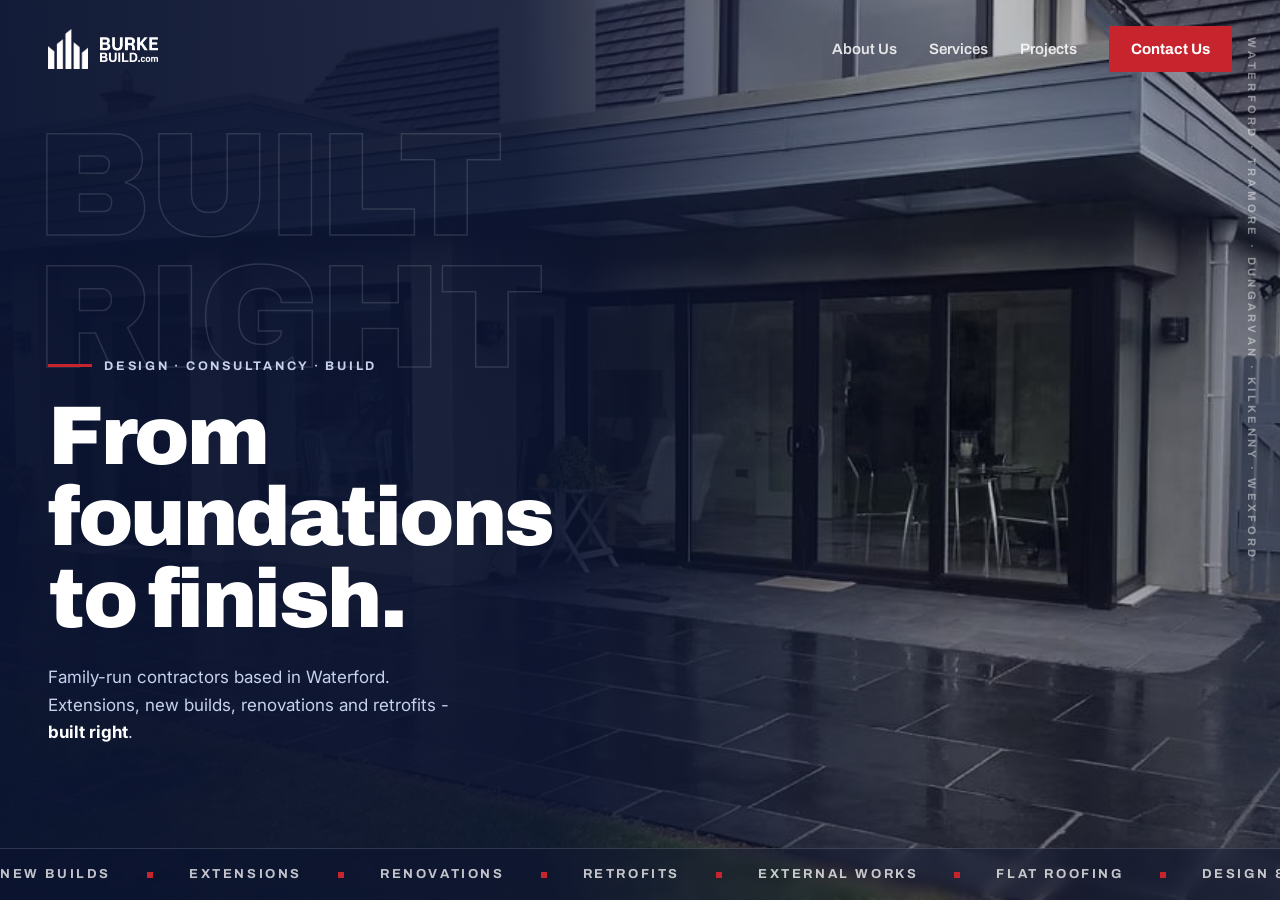
==== site/index.html @ 57879cf4 "Nav: About Us first, then Services and Projects Reorders and renames across the desktop nav and mobi" ====
<!DOCTYPE html>
<html lang="en-IE">
<head>
  <meta charset="UTF-8">
  <meta name="viewport" content="width=device-width, initial-scale=1.0">
  <title>BurkeBuild - Design · Consultancy · Build | Building Contractors, Waterford</title>
  <meta name="description" content="BurkeBuild is a family-run building contractor in Waterford serving the South-East - new builds, extensions, renovations, retrofits, external works and flat roofing.">
  <link rel="canonical" href="https://www.burkebuild.com/">
  <meta name="theme-color" content="#0E1A42">
  <link rel="icon" type="image/png" href="assets/favicon-64.png">
  <link rel="apple-touch-icon" href="assets/apple-touch-icon.png">
  <meta property="og:type" content="website">
  <meta property="og:site_name" content="BurkeBuild">
  <meta property="og:title" content="BurkeBuild - Design · Consultancy · Build">
  <meta property="og:description" content="Family-run building contractors in Waterford serving the South-East. New builds, extensions, renovations, retrofits, external works and flat roofing.">
  <meta property="og:url" content="https://www.burkebuild.com/">
  <meta property="og:image" content="https://www.burkebuild.com/assets/og-image.jpg">
  <script type="application/ld+json">
  {
    "@context": "https://schema.org",
    "@type": "GeneralContractor",
    "name": "BurkeBuild",
    "url": "https://www.burkebuild.com/",
    "email": "info@burkebuild.com",
    "telephone": "+353868436710",
    "slogan": "Design · Consultancy · Build",
    "areaServed": ["Waterford", "Tramore", "Dungarvan", "Kilkenny", "Wexford", "Clonmel", "South-East Ireland"],
    "address": { "@type": "PostalAddress", "addressLocality": "Waterford", "addressCountry": "IE" }
  }
  </script>
  <link rel="preconnect" href="https://fonts.googleapis.com">
  <link rel="preconnect" href="https://fonts.gstatic.com" crossorigin>
  <link href="https://fonts.googleapis.com/css2?family=Archivo:wght@500;600;700;800;900&family=Archivo+Expanded:wght@700;800;900&family=Inter:wght@400;500;600;700&display=swap" rel="stylesheet">
  <link rel="stylesheet" href="css/styles.css">
</head>
<body class="home">
  <a class="skip-link" href="#main">Skip to main content</a>
  <main id="main">

  <!-- ============ HERO (the whole page) ============ -->
  <section class="hero">
    <img class="hero__media hero__slide is-active" src="assets/extension-patio.jpg" alt="Contemporary flat-roof rear extension with full-width glazing" width="1600" height="900" fetchpriority="high">
    <img class="hero__media hero__slide" data-src="assets/render-extension.jpg" alt="" width="1600" height="900">
    <img class="hero__media hero__slide" data-src="assets/garden-steps.jpg" alt="" width="1600" height="900">
    <img class="hero__media hero__slide" data-src="assets/brick-extension.jpg" alt="" width="1600" height="900">
    <span class="hero__scrim"></span>
    <header class="nav">
      <a href="/" class="nav__brand" aria-label="BurkeBuild - home">
        <img class="nav__mark" src="assets/mark.png" alt="" width="400" height="380">
        <img class="nav__word" src="assets/wordmark.png" alt="BurkeBuild" width="460" height="205">
      </a>
      <nav class="nav__links">
        <a href="/about">About Us</a>
        <a href="/services">Services</a>
        <a href="/projects">Projects</a>
        <a href="/contact" class="btn-red btn-red--nav" data-magnetic data-shimmer data-strength="0.22">Contact Us</a>
      </nav>
      <button class="nav__burger" aria-label="Open menu"><span></span><span></span><span></span></button>
      <div class="mobile-menu" hidden>
        <a href="/about">About Us</a>
        <a href="/services">Services</a>
        <a href="/projects">Projects</a>
        <a href="/contact" class="btn-red btn-red--flat">Contact Us</a>
      </div>
    </header>
    <div class="hero__ghost" aria-hidden="true">BUILT<br>RIGHT</div>
    <div class="hero__content">
      <p class="hero__eyebrow">Design · Consultancy · Build</p>
      <h1 class="hero__title">From<br>foundations<br>to finish.</h1>
      <p class="hero__sub">Family-run contractors based in Waterford. Extensions, new builds, renovations and retrofits - <strong>built right</strong>.</p>
    </div>
    <div class="hero__rail" aria-hidden="true">Waterford · Tramore · Dungarvan · Kilkenny · Wexford</div>
    <div class="ticker">
      <div class="ticker__track">
        <span>New Builds</span><i></i><span>Extensions</span><i></i><span>Renovations</span><i></i><span>Retrofits</span><i></i><span>External Works</span><i></i><span>Flat Roofing</span><i></i><span>Design &amp; Consultancy</span><i></i>
        <span>New Builds</span><i></i><span>Extensions</span><i></i><span>Renovations</span><i></i><span>Retrofits</span><i></i><span>External Works</span><i></i><span>Flat Roofing</span><i></i><span>Design &amp; Consultancy</span><i></i>
      </div>
    </div>
  </section>

  </main>

  <script src="js/main.js"></script>
</body>
</html>
---- site/css/styles.css ----
/* ==========================================================================
   BurkeBuild - styles (v2 redesign)
   Navy + white with crimson accents. Tactile interaction system lives in js/main.js.
   ========================================================================== */

:root {
  --navy-950: #0A1330;
  --navy-900: #0E1A42;
  --navy-850: #132152;
  --navy-800: #14225A;
  --navy-100: #DCE3F5;
  --navy-50:  #F2F5FC;
  --red-600:  #C8242E;
  --red-500:  #E8404B;
  --red-700:  #A81C25;
  --ink:      #10182E;
  --muted:    #4E5A78;
  --line:     #D9E0EF;
  --line-dark: rgba(255,255,255,0.12);
  --text-dim: #C7D1EC;
  --font-display: "Archivo", "Segoe UI", sans-serif;
  --font-display-x: "Archivo Expanded", "Archivo", sans-serif;
  --font-body: "Inter", "Segoe UI", sans-serif;
  color-scheme: light;
}

*, *::before, *::after { box-sizing: border-box; margin: 0; padding: 0; }
html { scroll-behavior: smooth; }
body {
  font-family: var(--font-body);
  color: var(--ink);
  background: #fff;
  line-height: 1.6;
  -webkit-font-smoothing: antialiased;
}
img { display: block; max-width: 100%; }
a { color: inherit; text-decoration: none; }
button { font: inherit; cursor: pointer; background: none; border: none; color: inherit; }
ul, ol { list-style: none; }
[hidden] { display: none !important; }
::selection { background: #1B2B66; color: #fff; }
:focus-visible { outline: 3px solid var(--red-600); outline-offset: 2px; }
summary::-webkit-details-marker { display: none; }

.container { max-width: 1180px; margin-inline: auto; padding-inline: 24px; }

.skip-link { position: absolute; left: -9999px; top: 0; z-index: 200; background: var(--red-600); color: #fff; padding: 10px 18px; font-weight: 600; }
.skip-link:focus { left: 0; }

/* ---------- keyframes ---------- */
@keyframes kenburns { from { transform: scale(1.02); } to { transform: scale(1.14); } }
@keyframes marquee { to { transform: translateX(-50%); } }
@keyframes fadeup { from { opacity: 0; transform: translateY(26px); } to { opacity: 1; transform: translateY(0); } }
@keyframes lineg { from { width: 0; } to { width: 44px; } }

/* ---------- type helpers ---------- */
.kicker {
  display: inline-flex; align-items: center; gap: 10px;
  font-family: var(--font-display); font-size: 13px; font-weight: 700;
  letter-spacing: 0.14em; text-transform: uppercase; color: var(--red-600); margin-bottom: 14px;
}
.kicker::before { content: ""; width: 26px; height: 3px; background: var(--red-600); }
h2.sec-title { font-family: var(--font-display); font-weight: 800; font-size: clamp(32px, 4.2vw, 50px); line-height: 1.03; letter-spacing: -0.02em; color: var(--navy-900); }
h2.sec-title .thin { font-weight: 600; color: var(--muted); }
.on-dark h2.sec-title { color: #fff; }

/* ---------- buttons ---------- */
.btn-red {
  display: inline-flex; align-items: center; justify-content: center;
  background: var(--red-600); color: #fff;
  font-family: var(--font-display); font-weight: 700; font-size: 17px;
  padding: 16px 32px; border: none; cursor: pointer;
  box-shadow: 8px 8px 0 rgba(10, 19, 48, 0.5);
}
.btn-red--flat { box-shadow: none; }
.btn-red--sm { font-size: 15px; padding: 15px 26px; white-space: nowrap; }
.btn-red--nav { font-size: 15px; padding: 11px 22px; box-shadow: none; }
.ul-link { font-family: var(--font-display); font-weight: 600; font-size: 15.5px; border-bottom: 2px solid rgba(255,255,255,0.4); padding-bottom: 2px; color: #fff; transition: border-color .2s ease, color .2s ease; }
.ul-link:hover { border-color: var(--red-600); }
.ul-link--dim { color: var(--text-dim); border-color: rgba(199,209,236,0.35); }
.ul-link--dim:hover { color: #fff; }

/* ---------- nav ---------- */
.nav { position: relative; z-index: 3; display: flex; align-items: center; justify-content: space-between; padding: 26px 48px; }
.nav__brand { display: flex; align-items: center; gap: 12px; }
.nav__brand img { filter: brightness(0) invert(1); }
.nav__mark { height: 40px; width: auto; }
.nav__word { height: 26px; width: auto; }
.nav__links { display: flex; align-items: center; gap: 32px; font-family: var(--font-display); font-weight: 600; font-size: 15px; }
.nav__links > a:not(.btn-red) { color: rgba(255,255,255,0.85); transition: color .15s ease; }
.nav__links > a:not(.btn-red):hover { color: #fff; }
.nav__burger { display: none; flex-direction: column; gap: 5px; padding: 8px; }
.nav__burger span { width: 26px; height: 3px; background: #fff; transition: 0.2s; }
.mobile-menu { position: absolute; left: 0; right: 0; top: 100%; z-index: 50; display: flex; flex-direction: column; gap: 4px; padding: 12px 24px 24px; background: var(--navy-950); border-top: 1px solid var(--line-dark); }
.mobile-menu a:not(.btn-red) { font-family: var(--font-display); font-weight: 600; font-size: 18px; padding: 12px 0; border-bottom: 1px solid var(--line-dark); color: #fff; }
.mobile-menu .btn-red { margin-top: 16px; }

/* ---------- hero ---------- */
.hero { position: relative; height: 100svh; min-height: 600px; max-height: 920px; color: #fff; overflow: hidden; background: var(--navy-950); }
.hero__media { position: absolute; inset: 0; width: 100%; height: 100%; object-fit: cover; animation: kenburns 20s ease-out both; transform-origin: 70% 45%; }
.hero__scrim { position: absolute; inset: 0; background: linear-gradient(88deg, rgba(10,19,48,0.97) 0%, rgba(10,19,48,0.9) 42%, rgba(10,19,48,0.25) 75%, rgba(10,19,48,0.45) 100%); }
.hero__ghost {
  position: absolute; left: 36px; top: 120px; z-index: 1;
  font-family: var(--font-display-x); font-weight: 900; font-size: 11.5vw; line-height: 0.9; letter-spacing: -0.02em;
  color: transparent; -webkit-text-stroke: 1.5px rgba(255,255,255,0.13); pointer-events: none; user-select: none;
}
.hero__content { position: absolute; left: 48px; bottom: 120px; z-index: 2; max-width: 600px; animation: fadeup .8s .2s both; }
.hero__eyebrow { display: flex; align-items: center; gap: 12px; margin-bottom: 20px; font-family: var(--font-display); font-weight: 700; font-size: 12.5px; letter-spacing: 0.22em; text-transform: uppercase; color: var(--text-dim); }
.hero__eyebrow::before { content: ""; display: block; width: 44px; height: 3px; background: var(--red-600); animation: lineg .9s .5s both; }
.hero__title { font-family: var(--font-display); font-weight: 900; font-size: clamp(52px, 6.5vw, 86px); line-height: 0.98; letter-spacing: -0.03em; margin: 0 0 24px; }
.hero__sub { font-size: 17px; line-height: 1.6; color: var(--text-dim); max-width: 420px; margin: 0 0 34px; }
.hero__sub strong { color: #fff; }
.hero__rail {
  position: absolute; right: 20px; top: 37px; z-index: 2;
  writing-mode: vertical-rl;
  font-family: var(--font-display); font-weight: 700; font-size: 11px; letter-spacing: 0.3em; text-transform: uppercase;
  color: rgba(255,255,255,0.45); white-space: nowrap;
}

/* ---------- ticker ---------- */
.ticker { position: absolute; left: 0; right: 0; bottom: 0; z-index: 3; border-top: 1px solid rgba(255,255,255,0.14); overflow: hidden; padding: 15px 0; background: rgba(10,19,48,0.4); backdrop-filter: blur(6px); }
.ticker__track { display: flex; gap: 36px; width: max-content; animation: marquee 30s linear infinite; font-family: var(--font-display); font-weight: 700; font-size: 13px; letter-spacing: 0.2em; text-transform: uppercase; color: rgba(255,255,255,0.75); align-items: center; }
.ticker__track i { width: 6px; height: 6px; background: var(--red-600); flex: none; }

/* ---------- sections ---------- */
.section { padding: 110px 0; scroll-margin-top: 24px; }
.section--navy { background: var(--navy-900); color: #fff; }

/* ---------- tactile cards + drag tracks ---------- */
.trackwrap { overflow: hidden; padding: 16px 0; }
.dragtrack { display: flex; width: max-content; cursor: grab; touch-action: pan-y; user-select: none; will-change: transform; }
.grid-cards { display: grid; grid-template-columns: repeat(3, 1fr); gap: 24px; }
.grid-cards--4 { grid-template-columns: repeat(4, 1fr); }
.grid-cards .tcard { width: auto; margin-right: 0; }
.grid-cards--4 .tcard { padding: 32px 28px; }
@media (max-width: 1199px) {
  .grid-cards, .grid-cards--4 { grid-template-columns: repeat(2, 1fr); }
}
.tcard {
  position: relative; overflow: hidden; width: 400px; flex: none; margin-right: 24px;
  padding: 38px 34px 36px; will-change: transform;
  transition: border-color .35s ease, background .35s ease;
}
.tcard--light { background: #fff; border: 1.5px solid var(--line); }
.tcard--dark { background: var(--navy-850); border: 1.5px solid var(--line-dark); }
.tcard > * { position: relative; }
.tglow { position: absolute; inset: 0; pointer-events: none; opacity: 0; transition: opacity .4s ease; }
.tcard h3 { font-family: var(--font-display); font-weight: 800; font-size: 24px; letter-spacing: -0.01em; margin: 0 0 10px; }
.tcard--light h3 { font-weight: 700; font-size: 21px; color: var(--navy-900); }
.tcard p { font-size: 15.5px; line-height: 1.6; margin: 0; }
.tcard--light p { color: var(--muted); }
.tcard--dark p { color: var(--text-dim); }
.tcard h3 { display: flex; align-items: flex-start; gap: 12px; }
.tcard h3::before {
  content: ""; flex: none; width: 22px; height: 3px;
  background: var(--red-600); margin-top: 0.5em;
}
.tcard--light h3 { font-size: 18px; }
.tcard--dark h3 { font-size: 21px; }
.tglow { display: none !important; }

/* ---------- projects ---------- */
.filters { display: flex; flex-wrap: wrap; gap: 10px; }
.chip {
  font-family: var(--font-display); font-weight: 600; font-size: 14px; padding: 9px 18px; cursor: pointer;
  background: transparent; color: var(--text-dim); border: 1.5px solid rgba(255,255,255,0.25);
  transition: all .15s ease;
}
.chip:hover { border-color: rgba(255,255,255,0.55); color: #fff; }
.chip.is-active { background: var(--red-600); color: #fff; border-color: var(--red-600); }
.grid-projects { display: grid; grid-template-columns: repeat(3, 1fr); gap: 24px; }
.project { position: relative; display: block; background: var(--navy-900); overflow: hidden; }
.project.is-hidden { display: none; }
.project img { width: 100%; height: 300px; object-fit: cover; display: block; background: var(--navy-800); transition: transform .8s cubic-bezier(.22,1,.36,1), filter .4s ease; }
.project:hover img { transform: scale(1.05); filter: brightness(1.14) saturate(1.06); }
.project__shade { position: absolute; inset: 0; pointer-events: none; background: linear-gradient(to top, rgba(10,19,48,0.85) 0%, rgba(10,19,48,0) 45%); }
.project__tag { position: absolute; top: 14px; right: 0; pointer-events: none; background: var(--red-600); color: #fff; font-family: var(--font-display); font-size: 11px; font-weight: 700; letter-spacing: 0.12em; text-transform: uppercase; padding: 5px 12px; }
.project__meta { position: absolute; left: 20px; right: 20px; bottom: 18px; display: block; pointer-events: none; }
.project__meta em { display: block; font-style: normal; font-family: var(--font-display); font-weight: 600; font-size: 11.5px; letter-spacing: 0.14em; text-transform: uppercase; color: var(--text-dim); margin-bottom: 4px; }
.project__meta strong { display: block; font-family: var(--font-display); font-weight: 800; font-size: 18px; letter-spacing: -0.01em; color: #fff; }

/* ---------- about ---------- */
.grid-about { display: grid; grid-template-columns: 1fr 1.1fr; gap: 64px; align-items: center; }
.frame-photo { margin: 0; position: relative; }
/* offset is tuned per context so the hover zoom (a % of photo height) always
   closes the gap by the same amount - see --f-y overrides below */
.frame-photo__border { position: absolute; inset: 0; transform: translate(var(--f-x, 16px), var(--f-y, 16px)); border: 3px solid var(--red-600); }
.frame-photo .zoomwrap { position: relative; overflow: hidden; }
.zoomwrap img { transition: transform .8s cubic-bezier(.22,1,.36,1), filter .4s ease; }
.zoomwrap:hover img { transform: scale(1.05); filter: brightness(1.1) saturate(1.05); }
.values { display: grid; grid-template-columns: 1fr 1fr; gap: 22px 32px; }
.value { border-left: 3px solid var(--red-600); padding-left: 16px; }
.value strong { display: block; font-family: var(--font-display); font-weight: 800; font-size: 16.5px; color: var(--navy-900); }
.value span { font-size: 14px; color: var(--muted); line-height: 1.5; }

/* ---------- contact ---------- */
.grid-contact { display: grid; grid-template-columns: 1fr 1fr; gap: 70px; align-items: start; }
.ccard {
  position: relative; overflow: hidden; display: flex; align-items: center; gap: 18px;
  background: #fff; border: 1.5px solid var(--line); padding: 18px 22px;
  will-change: transform; transition: border-color .35s ease, background .35s ease;
}
.ccard > * { position: relative; }
.ccard svg { width: 24px; height: 24px; flex: none; }
.ccard em { display: block; font-style: normal; font-family: var(--font-display); font-weight: 600; font-size: 11.5px; letter-spacing: 0.14em; text-transform: uppercase; color: var(--red-600); }
.ccard strong { font-family: var(--font-display); font-weight: 800; font-size: 17px; color: var(--navy-900); }

.quote-form { background: var(--navy-900); padding: 44px 40px; box-shadow: 14px 14px 0 rgba(14,26,66,0.12); }
.quote-form h3 { font-family: var(--font-display); font-weight: 800; font-size: 24px; color: #fff; margin: 0 0 26px; }
.fld {
  background: rgba(255,255,255,0.07); border: 1.5px solid rgba(255,255,255,0.2); color: #fff;
  font-family: var(--font-body); font-size: 15px; padding: 14px 16px; outline: none; width: 100%;
  transition: border-color .25s ease, background .25s ease;
}
.fld::placeholder { color: #8A97C4; }
.fld:hover { border-color: rgba(255,255,255,0.45); }
.fld:focus { border-color: var(--red-600); background: rgba(255,255,255,0.11); }
.fld-row { display: grid; grid-template-columns: 1fr 1fr; gap: 16px; margin-bottom: 16px; }
.fld-gap { margin-bottom: 16px; }
textarea.fld { resize: vertical; margin-bottom: 22px; }
.dd { position: relative; margin-bottom: 16px; }
.dd__btn { display: flex; justify-content: space-between; align-items: center; gap: 12px; text-align: left; cursor: pointer; color: var(--text-dim); }
.dd__chev { flex: none; width: 9px; height: 9px; border-right: 2px solid var(--red-600); border-bottom: 2px solid var(--red-600); transform: rotate(45deg); margin-top: -4px; }
.dd__panel { position: absolute; left: 0; right: 0; top: calc(100% + 6px); background: var(--navy-850); border: 1.5px solid rgba(255,255,255,0.22); z-index: 30; box-shadow: 0 18px 40px rgba(0,0,0,0.45); }
.dd__opt { display: block; width: 100%; text-align: left; padding: 12px 16px; background: transparent; border: none; color: #E6EBF9; font-size: 15px; cursor: pointer; transition: background .12s ease; }
.dd__opt:hover { background: var(--red-600); color: #fff; }
.form-note { font-size: 12.5px; color: #8A97C4; margin: 14px 0 0; text-align: center; }

/* ---------- faq ---------- */
.faq-list { display: grid; gap: 14px; max-width: 880px; }
.faq-item { position: relative; overflow: hidden; border: 1.5px solid var(--line); background: #fff; will-change: transform; transition: border-color .35s ease, background .35s ease; }
.faq-item > * { position: relative; }
.faq-item summary { cursor: pointer; list-style: none; display: flex; justify-content: space-between; align-items: center; gap: 20px; padding: 20px 24px; font-family: var(--font-display); font-weight: 700; font-size: 17.5px; color: var(--navy-900); }
.faq-item summary .dd__chev { width: 12px; height: 12px; border-width: 2.5px; }
.faq-item p { margin: 0; padding: 0 24px 22px; font-size: 15.5px; line-height: 1.7; color: var(--muted); max-width: 720px; }

/* ---------- case-study pages ---------- */
.case-hero { position: relative; height: 78svh; min-height: 600px; color: #fff; overflow: hidden; background: var(--navy-950); }
.case-hero__content { position: absolute; left: 48px; right: 48px; bottom: 64px; z-index: 2; animation: fadeup .8s .2s both; }
.case-crumb { display: inline-flex; align-items: center; gap: 10px; font-family: var(--font-display); font-weight: 700; font-size: 12.5px; letter-spacing: 0.18em; text-transform: uppercase; color: var(--text-dim); margin-bottom: 20px; transition: color .15s ease; }
.case-crumb:hover { color: #fff; }
.case-eyebrow { display: flex; align-items: center; gap: 12px; font-family: var(--font-display); font-weight: 700; font-size: 12.5px; letter-spacing: 0.22em; text-transform: uppercase; color: var(--red-600); margin: 0 0 16px; }
.case-eyebrow::before { content: ""; width: 44px; height: 3px; background: var(--red-600); }
.case-title { font-family: var(--font-display); font-weight: 900; font-size: clamp(42px, 5.5vw, 74px); line-height: 1; letter-spacing: -0.03em; margin: 0 0 18px; max-width: 900px; }
.case-intro { font-size: 17.5px; line-height: 1.6; color: var(--text-dim); max-width: 620px; margin: 0; }

.facts { background: #fff; border-bottom: 1px solid var(--line); }
.facts__grid { display: grid; grid-template-columns: 1.15fr 1fr 1.4fr auto; gap: 0; align-items: stretch; padding-right: max(24px, calc((100vw - 1132px) / 2)); }
.fact { display: flex; flex-direction: column; justify-content: center; padding: 28px 32px; border-right: 1px solid var(--line); transition: background .3s ease; }
.fact:hover { background: #F7F9FD; }
.fact--first { padding-left: max(24px, calc((100vw - 1132px) / 2)); }
.fact--last { margin-right: 32px; }
.fact em { display: block; font-style: normal; font-family: var(--font-display); font-weight: 600; font-size: 11.5px; letter-spacing: 0.16em; text-transform: uppercase; color: var(--red-600); margin-bottom: 5px; }
.fact strong { font-family: var(--font-display); font-weight: 800; font-size: 16.5px; color: var(--navy-900); }
.facts__cta { align-self: center; }

.grid-story { display: grid; grid-template-columns: 1.15fr 1fr; gap: 70px; align-items: start; }
.grid-story .frame-photo { --f-x: 14px; --f-y: 11px; }
.story h2 { font-family: var(--font-display); font-weight: 800; font-size: 34px; letter-spacing: -0.02em; color: var(--navy-900); margin: 0 0 16px; }
.story p { font-size: 16.5px; line-height: 1.75; color: var(--muted); margin: 0 0 44px; }
.did {
  position: relative; overflow: hidden;
  background: var(--navy-850); border: 1.5px solid var(--line-dark); color: #fff;
  padding: 42px 38px; box-shadow: 14px 14px 0 rgba(14,26,66,0.12);
  will-change: transform; transition: border-color .35s ease, background .35s ease;
}
.did > * { position: relative; }
.did h3 { font-family: var(--font-display); font-weight: 800; font-size: 23px; margin: 0 0 26px; }
.did ul { display: grid; gap: 16px; }
.did li { display: flex; gap: 14px; font-size: 15.5px; line-height: 1.55; color: #E6EBF9; }
.did li::before { content: ""; flex: none; width: 14px; height: 14px; margin-top: 5px; background: var(--red-600); clip-path: polygon(0 55%, 12% 42%, 38% 65%, 88% 0, 100% 12%, 40% 100%); }

.case-cta { position: relative; background: var(--navy-950); color: #fff; padding: 90px 0; overflow: hidden; }
.case-cta__ghost { position: absolute; left: 24px; top: 50%; transform: translateY(-50%); font-family: var(--font-display-x); font-weight: 900; font-size: 150px; line-height: 1; color: transparent; -webkit-text-stroke: 1.5px rgba(255,255,255,0.07); pointer-events: none; user-select: none; white-space: nowrap; }
.case-cta__inner { position: relative; display: flex; flex-wrap: wrap; align-items: center; justify-content: space-between; gap: 28px; }
.case-cta h2 { font-family: var(--font-display); font-weight: 800; font-size: clamp(30px, 3.6vw, 44px); letter-spacing: -0.02em; margin: 0; }

/* ---------- footer ---------- */
.footer { background: var(--navy-950); color: #fff; border-top: 4px solid var(--red-600); }
.footer__main { display: flex; flex-wrap: wrap; justify-content: space-between; align-items: flex-end; gap: 32px; padding-top: 40px; padding-bottom: 22px; }
.footer__logo { display: flex; align-items: center; gap: 12px; }
.footer__logo img { filter: brightness(0) invert(1); display: block; }
.footer__logo .footer__mark { height: 40px; width: auto; }
.footer__logo .footer__word { height: 26px; width: auto; }
.footer__contact { display: flex; align-items: center; gap: 40px; flex-wrap: wrap; font-size: 14.5px; color: var(--text-dim); }
.footer__contact a:hover { color: #fff; }
.footer__base { display: flex; flex-wrap: wrap; justify-content: space-between; gap: 12px; padding-top: 22px; padding-bottom: 22px; border-top: 1px solid rgba(255,255,255,0.1); font-size: 13px; color: #8A97C4; }
.footer__base .tag { font-family: var(--font-display); font-weight: 600; letter-spacing: 0.12em; text-transform: uppercase; font-size: 11.5px; }

/* ---------- 404 ---------- */
.nf { position: relative; height: 100svh; min-height: 640px; background: var(--navy-950); color: #fff; overflow: hidden; display: flex; flex-direction: column; }
.nf__ghost { position: absolute; left: 50%; top: 48%; transform: translate(-50%, -50%); font-family: var(--font-display-x); font-weight: 900; font-size: min(34vw, 460px); line-height: 1; color: transparent; -webkit-text-stroke: 2px rgba(255,255,255,0.1); pointer-events: none; user-select: none; }
.nf__body { position: relative; z-index: 2; flex: 1; display: flex; flex-direction: column; align-items: center; justify-content: center; text-align: center; padding: 0 24px; animation: fadeup .8s .15s both; }
.nf .ticker { position: relative; }

/* ---------- reveal (JS adds .is-visible) ---------- */
.reveal { opacity: 0; transform: translateY(30px); transition: opacity .85s cubic-bezier(.22,1,.36,1), transform .85s cubic-bezier(.22,1,.36,1); }
.reveal.is-visible { opacity: 1; transform: translateY(0); }
@media (prefers-reduced-motion: reduce) {
  .reveal { opacity: 1; transform: none; transition: none; }
  .hero__media, .ticker__track { animation: none; }
}

/* ---------- responsive ---------- */
@media (max-width: 1020px) {
  .grid-projects { grid-template-columns: repeat(2, 1fr); }
  .grid-about, .grid-contact, .grid-story { grid-template-columns: 1fr; gap: 48px; }
  .facts__grid { grid-template-columns: 1fr 1fr; padding: 12px max(24px, calc((100vw - 1132px) / 2)) 20px 24px; }
  .fact, .fact--first { padding: 14px 16px 14px 0; border-right: none; }
  .fact--last { margin-right: 0; }
  .facts__cta { justify-self: start; margin-top: 8px; }
  .hero__ghost { font-size: 17vw; top: 140px; }
}
@media (max-width: 720px) {
  .nav { padding: 20px 24px; gap: 12px; }
  /* keep only the quote button from the desktop nav, beside the burger */
  .nav__links { display: flex; margin-left: auto; }
  .nav__links > a:not(.btn-red) { display: none; }
  .nav__links .btn-red--nav { padding: 10px 15px; font-size: 13.5px; }
  .nav__burger { display: flex; margin-left: 0; }
  .mobile-menu .btn-red { display: none; }
  .hero__content { left: 24px; right: 24px; }
  .hero__rail { display: none; }
  .grid-projects { grid-template-columns: 1fr; }
  .grid-cards, .grid-cards--4 { grid-template-columns: 1fr; }
  .values { grid-template-columns: 1fr; }
  .fld-row { grid-template-columns: 1fr; }
  .quote-form { padding: 32px 24px; }
  .section { padding: 72px 0; }
  .tcard { width: 320px; }
  .case-hero__content { left: 24px; right: 24px; bottom: 44px; }
  .footer__logo .footer__mark { height: 32px; }
  .footer__logo .footer__word { height: 21px; }
}

/* ---------- service rows (editorial, alternating) ---------- */
.srow {
  display: grid; grid-template-columns: 1.05fr 1fr; gap: 68px; align-items: center;
  padding: 76px 0; border-top: 1px solid var(--line);
}
.srow:first-of-type { border-top: 0; padding-top: 8px; }
.srow--flip .srow__media { order: 2; }
.srow__media { position: relative; --f-x: 14px; --f-y: 12px; }
.srow__media img { width: 100%; height: 430px; object-fit: cover; display: block; }
.srow h2 {
  font-family: var(--font-display); font-weight: 800;
  font-size: clamp(26px, 2.9vw, 36px); line-height: 1.05; letter-spacing: -0.02em;
  color: var(--navy-900); margin: 14px 0 16px;
}
.srow > div > p { font-size: 16.5px; line-height: 1.7; color: var(--muted); margin: 0 0 26px; max-width: 520px; }
.srow ul { display: grid; grid-template-columns: 1fr 1fr; gap: 12px 26px; }
.srow li { display: flex; gap: 11px; font-size: 15px; line-height: 1.5; color: var(--navy-900); font-weight: 500; }
.srow li::before {
  content: ""; flex: none; width: 13px; height: 13px; margin-top: 4px; background: var(--red-600);
  clip-path: polygon(0 55%, 12% 42%, 38% 65%, 88% 0, 100% 12%, 40% 100%);
}

/* ---------- interior page head ---------- */
.page-head { background: var(--navy-950); color: #fff; }
.page-head__body {
  padding: 4px 0 30px;
  display: flex; align-items: baseline; flex-wrap: wrap; gap: 8px 22px;
}
.page-head .kicker { margin: 0; }
.page-head h1 {
  font-family: var(--font-display); font-weight: 900;
  font-size: clamp(30px, 3.2vw, 42px); line-height: 1.05; letter-spacing: -0.03em;
  margin: 0;
}
/* the head already separates - interior pages don't need the full section pad */
.page-head + main > .section:first-of-type { padding-top: 56px; }
/* nav-only head (no title band) */
.page-head--bare + main > .section:first-of-type { padding-top: 44px; }

.sr-only {
  position: absolute; width: 1px; height: 1px; padding: 0; margin: -1px;
  overflow: hidden; clip: rect(0 0 0 0); white-space: nowrap; border: 0;
}

/* ---------- no-scroll homepage ---------- */
.home { background: var(--navy-950); }
.home .hero { max-height: none; }

/* ---------- hero slideshow (homepage) ---------- */
.hero__slide { opacity: 0; transition: opacity 1.6s ease; }
.hero__slide.is-active { opacity: 1; }

/* ---------- lightbox ---------- */
.lightbox {
  position: fixed; inset: 0; z-index: 300;
  background: rgba(10, 19, 48, 0.94);
  display: flex; align-items: center; justify-content: center;
}
.lightbox figure { max-width: min(1100px, 88vw); max-height: 86vh; margin: 0; }
.lightbox img { max-width: 100%; max-height: 78vh; object-fit: contain; border: 3px solid #fff; }
.lightbox figcaption {
  color: #C7D1EC; font-family: "Archivo", sans-serif; font-weight: 600;
  text-align: center; margin-top: 14px; letter-spacing: 0.04em;
}
.lightbox button {
  position: absolute; color: #fff; font-size: 44px; line-height: 1;
  padding: 10px 18px; background: none; border: none; cursor: pointer;
}
.lightbox button:hover { color: #E8404B; }
.lightbox__close { top: 18px; right: 22px; }
.lightbox__prev { left: 12px; top: 50%; transform: translateY(-50%); }
.lightbox__next { right: 12px; top: 50%; transform: translateY(-50%); }

/* ---------- short viewports: keep the ticker above the fold ---------- */
@media (max-height: 760px) {
  .hero__title { font-size: clamp(42px, 4.8vw, 60px); }
  .hero__content { bottom: 88px; }
  .hero__ghost { font-size: 9.5vw; top: 104px; }
}
@media (max-height: 660px) {
  .hero__title { font-size: clamp(36px, 4.4vw, 48px); margin-bottom: 16px; }
  .hero__sub { margin-bottom: 24px; }
  .hero__content { bottom: 96px; }
  .hero__rail { font-size: 10px; letter-spacing: 0.22em; }
}

/* ---------- responsive: sections added after the main media queries ---------- */
@media (max-width: 1020px) {
  .srow { grid-template-columns: 1fr; gap: 34px; padding: 52px 0; }
  .srow--flip .srow__media { order: 0; }
  .srow__media img { height: 320px; }
}
@media (max-width: 720px) {
  .srow ul { grid-template-columns: 1fr; }
  .srow__media img { height: 240px; }
  .case-cta__ghost { font-size: 84px; }
}
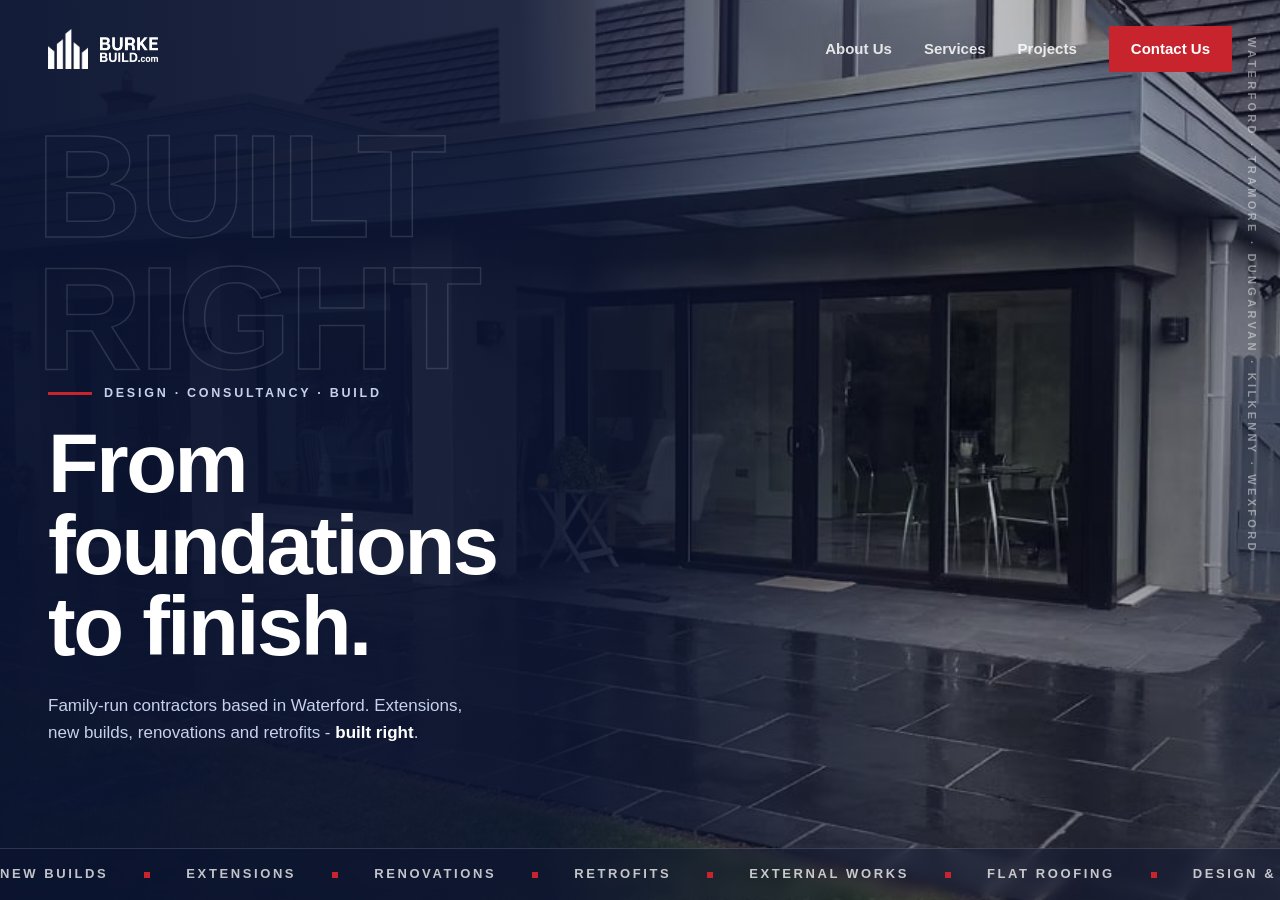
==== commit f79c0f2b: "Self-hosted fonts, per-page share images, form hardening, analytics Fonts. The stylesheet asked Goog" ====
--- a/site/index.html
+++ b/site/index.html
@@ -1,5 +1,5 @@
 <!DOCTYPE html>
-<html lang="en-IE">
+<html lang="en-IE" class="home">
 <head>
   <meta charset="UTF-8">
   <meta name="viewport" content="width=device-width, initial-scale=1.0">
@@ -7,14 +7,19 @@
   <meta name="description" content="BurkeBuild is a family-run building contractor in Waterford serving the South-East - new builds, extensions, renovations, retrofits, external works and flat roofing.">
   <link rel="canonical" href="https://www.burkebuild.com/">
   <meta name="theme-color" content="#0E1A42">
-  <link rel="icon" type="image/png" href="assets/favicon-64.png">
-  <link rel="apple-touch-icon" href="assets/apple-touch-icon.png">
+  <link rel="icon" type="image/png" href="assets/favicon-64.png?v=5">
+  <link rel="icon" type="image/svg+xml" href="assets/favicon.svg?v=5">
+  <link rel="apple-touch-icon" href="assets/apple-touch-icon.png?v=5">
   <meta property="og:type" content="website">
   <meta property="og:site_name" content="BurkeBuild">
   <meta property="og:title" content="BurkeBuild - Design · Consultancy · Build">
   <meta property="og:description" content="Family-run building contractors in Waterford serving the South-East. New builds, extensions, renovations, retrofits, external works and flat roofing.">
   <meta property="og:url" content="https://www.burkebuild.com/">
-  <meta property="og:image" content="https://www.burkebuild.com/assets/og-image.jpg">
+  <meta property="og:image" content="https://www.burkebuild.com/assets/og-home.jpg">
+  <meta property="og:image:width" content="1200">
+  <meta property="og:image:height" content="630">
+  <meta property="og:image:alt" content="Contemporary flat-roof rear extension built by BurkeBuild">
+  <meta name="twitter:card" content="summary_large_image">
   <script type="application/ld+json">
   {
     "@context": "https://schema.org",
@@ -28,10 +33,22 @@
     "address": { "@type": "PostalAddress", "addressLocality": "Waterford", "addressCountry": "IE" }
   }
   </script>
-  <link rel="preconnect" href="https://fonts.googleapis.com">
-  <link rel="preconnect" href="https://fonts.gstatic.com" crossorigin>
-  <link href="https://fonts.googleapis.com/css2?family=Archivo:wght@500;600;700;800;900&family=Archivo+Expanded:wght@700;800;900&family=Inter:wght@400;500;600;700&display=swap" rel="stylesheet">
+  <link rel="preload" href="/assets/fonts/archivo-latin.woff2" as="font" type="font/woff2" crossorigin>
+  <link rel="preload" href="/assets/fonts/inter-latin.woff2" as="font" type="font/woff2" crossorigin>
   <link rel="stylesheet" href="css/styles.css">
+  <script>
+    /* This page never scrolls, so it has no scrollbar and is a scrollbar-width
+       wider than every other page - which pushed the right-hand nav items out of
+       line with them. Measure the scrollbar (0 where the OS uses overlay ones,
+       so this is a no-op there) and hand it to CSS before the first paint. */
+    (function () {
+      var p = document.createElement('div');
+      p.style.cssText = 'position:absolute;top:-9999px;width:100px;height:100px;overflow:scroll';
+      document.documentElement.appendChild(p);
+      document.documentElement.style.setProperty('--sbw', (p.offsetWidth - p.clientWidth) + 'px');
+      document.documentElement.removeChild(p);
+    })();
+  </script>
 </head>
 <body class="home">
   <a class="skip-link" href="#main">Skip to main content</a>
@@ -81,5 +98,7 @@
   </main>
 
   <script src="js/main.js"></script>
+  <!-- Vercel Web Analytics: cookie-free, no cross-site tracking. Needs Analytics switched on in the Vercel project. -->
+  <script defer src="/_vercel/insights/script.js"></script>
 </body>
 </html>
--- a/site/css/styles.css
+++ b/site/css/styles.css
@@ -2,6 +2,39 @@
    BurkeBuild - styles (v2 redesign)
    Navy + white with crimson accents. Tactile interaction system lives in js/main.js.
    ========================================================================== */
+
+/* ---------- fonts ----------
+   Self-hosted: no third-party round trip before the first paint, and nothing
+   about the visitor leaves the site. Both are variable fonts, so one file per
+   subset covers every weight instead of a file per weight.
+
+   Archivo carries a width axis (62.5%-125%). The ghost type used to ask for a
+   family called "Archivo Expanded", which Google Fonts does not publish - it
+   answered 200 and silently dropped it, so the ghost had always been rendering
+   at normal width. font-stretch: 125% is the real expanded cut.
+
+   latin-ext is declared but only downloads if a page actually uses those
+   characters, so the usual cost is the two latin files. */
+@font-face {
+  font-family: 'Archivo'; font-style: normal; font-weight: 100 900; font-stretch: 62.5% 125%;
+  font-display: swap; src: url('/assets/fonts/archivo-latin.woff2') format('woff2');
+  unicode-range: U+0000-00FF, U+0131, U+0152-0153, U+02BB-02BC, U+02C6, U+02DA, U+02DC, U+0304, U+0308, U+0329, U+2000-206F, U+20AC, U+2122, U+2191, U+2193, U+2212, U+2215, U+FEFF, U+FFFD;
+}
+@font-face {
+  font-family: 'Archivo'; font-style: normal; font-weight: 100 900; font-stretch: 62.5% 125%;
+  font-display: swap; src: url('/assets/fonts/archivo-latin-ext.woff2') format('woff2');
+  unicode-range: U+0100-02BA, U+02BD-02C5, U+02C7-02CC, U+02CE-02D7, U+02DD-02FF, U+0304, U+0308, U+0329, U+1D00-1DBF, U+1E00-1E9F, U+1EF2-1EFF, U+2020, U+20A0-20AB, U+20AD-20C0, U+2113, U+2C60-2C7F, U+A720-A7FF;
+}
+@font-face {
+  font-family: 'Inter'; font-style: normal; font-weight: 100 900;
+  font-display: swap; src: url('/assets/fonts/inter-latin.woff2') format('woff2');
+  unicode-range: U+0000-00FF, U+0131, U+0152-0153, U+02BB-02BC, U+02C6, U+02DA, U+02DC, U+0304, U+0308, U+0329, U+2000-206F, U+20AC, U+2122, U+2191, U+2193, U+2212, U+2215, U+FEFF, U+FFFD;
+}
+@font-face {
+  font-family: 'Inter'; font-style: normal; font-weight: 100 900;
+  font-display: swap; src: url('/assets/fonts/inter-latin-ext.woff2') format('woff2');
+  unicode-range: U+0100-02BA, U+02BD-02C5, U+02C7-02CC, U+02CE-02D7, U+02DD-02FF, U+0304, U+0308, U+0329, U+1D00-1DBF, U+1E00-1E9F, U+1EF2-1EFF, U+2020, U+20A0-20AB, U+20AD-20C0, U+2113, U+2C60-2C7F, U+A720-A7FF;
+}
 
 :root {
   --navy-950: #0A1330;
@@ -19,13 +52,22 @@
   --line-dark: rgba(255,255,255,0.12);
   --text-dim: #C7D1EC;
   --font-display: "Archivo", "Segoe UI", sans-serif;
-  --font-display-x: "Archivo Expanded", "Archivo", sans-serif;
+  --font-display-x: "Archivo", sans-serif; /* paired with font-stretch: 125% */
   --font-body: "Inter", "Segoe UI", sans-serif;
   color-scheme: light;
 }
 
 *, *::before, *::after { box-sizing: border-box; margin: 0; padding: 0; }
-html { scroll-behavior: smooth; }
+/* the overscroll area - above the header, below the footer, and either side on a
+   trackpad - paints the canvas, which takes its colour from html. Navy so the
+   rubber-band reads as a continuation of the header and footer, not a white gap. */
+html {
+  scroll-behavior: smooth;
+  background: var(--navy-950);
+  /* nothing is wider than the viewport, so the sideways movement is purely the
+     touchpad rubber-band - switch that axis off. Vertical bounce stays. */
+  overscroll-behavior-x: none;
+}
 body {
   font-family: var(--font-body);
   color: var(--ink);
@@ -52,6 +94,7 @@
 @keyframes marquee { to { transform: translateX(-50%); } }
 @keyframes fadeup { from { opacity: 0; transform: translateY(26px); } to { opacity: 1; transform: translateY(0); } }
 @keyframes lineg { from { width: 0; } to { width: 44px; } }
+@keyframes lineg-sm { from { width: 0; } to { width: 30px; } }
 
 /* ---------- type helpers ---------- */
 .kicker {
@@ -60,9 +103,12 @@
   letter-spacing: 0.14em; text-transform: uppercase; color: var(--red-600); margin-bottom: 14px;
 }
 .kicker::before { content: ""; width: 26px; height: 3px; background: var(--red-600); }
-h2.sec-title { font-family: var(--font-display); font-weight: 800; font-size: clamp(32px, 4.2vw, 50px); line-height: 1.03; letter-spacing: -0.02em; color: var(--navy-900); }
-h2.sec-title .thin { font-weight: 600; color: var(--muted); }
-.on-dark h2.sec-title { color: #fff; }
+/* not element-qualified: the About page applies this to its h1, and an
+   h2-only selector silently missed it, dropping that heading back to the
+   browser default - body font, 32px, and no styling on .thin */
+.sec-title { font-family: var(--font-display); font-weight: 800; font-size: clamp(32px, 4.2vw, 50px); line-height: 1.03; letter-spacing: -0.02em; color: var(--navy-900); margin: 0 0 22px; }
+.sec-title .thin { font-weight: 600; color: var(--muted); }
+.on-dark .sec-title { color: #fff; }
 
 /* ---------- buttons ---------- */
 .btn-red {
@@ -90,7 +136,28 @@
 .nav__links > a:not(.btn-red) { color: rgba(255,255,255,0.85); transition: color .15s ease; }
 .nav__links > a:not(.btn-red):hover { color: #fff; }
 .nav__burger { display: none; flex-direction: column; gap: 5px; padding: 8px; }
-.nav__burger span { width: 26px; height: 3px; background: #fff; transition: 0.2s; }
+.nav__burger span {
+  width: 26px; height: 3px; background: #fff; transform-origin: center;
+  transition: transform .3s cubic-bezier(.22,1,.36,1), opacity .18s ease;
+}
+/* burger morphs into an X */
+.nav__burger.is-open span:nth-child(1) { transform: translateY(8px) rotate(45deg); }
+.nav__burger.is-open span:nth-child(2) { opacity: 0; transform: scaleX(0.4); }
+.nav__burger.is-open span:nth-child(3) { transform: translateY(-8px) rotate(-45deg); }
+
+/* darken everything that isn't the menu - fades in, never a hard cut */
+body.menu-open::after {
+  content: ""; position: fixed; inset: 0; z-index: 40;
+  background: rgba(6, 11, 28, 0.92);
+  animation: fadein .32s cubic-bezier(.22,1,.36,1) both;
+}
+/* nav sits above the dim and fades to solid, so the hero photo can't show through */
+.nav { transition: background-color .32s cubic-bezier(.22,1,.36,1); }
+body.menu-open .nav { z-index: 60; background: var(--navy-950); }
+body.menu-open { overflow: hidden; }
+.mobile-menu { animation: menuIn .32s cubic-bezier(.22,1,.36,1) both; }
+@keyframes menuIn { from { opacity: 0; transform: translateY(-10px); } to { opacity: 1; transform: none; } }
+@keyframes fadein { from { opacity: 0; } to { opacity: 1; } }
 .mobile-menu { position: absolute; left: 0; right: 0; top: 100%; z-index: 50; display: flex; flex-direction: column; gap: 4px; padding: 12px 24px 24px; background: var(--navy-950); border-top: 1px solid var(--line-dark); }
 .mobile-menu a:not(.btn-red) { font-family: var(--font-display); font-weight: 600; font-size: 18px; padding: 12px 0; border-bottom: 1px solid var(--line-dark); color: #fff; }
 .mobile-menu .btn-red { margin-top: 16px; }
@@ -101,7 +168,7 @@
 .hero__scrim { position: absolute; inset: 0; background: linear-gradient(88deg, rgba(10,19,48,0.97) 0%, rgba(10,19,48,0.9) 42%, rgba(10,19,48,0.25) 75%, rgba(10,19,48,0.45) 100%); }
 .hero__ghost {
   position: absolute; left: 36px; top: 120px; z-index: 1;
-  font-family: var(--font-display-x); font-weight: 900; font-size: 11.5vw; line-height: 0.9; letter-spacing: -0.02em;
+  font-family: var(--font-display-x); font-stretch: 125%; font-weight: 900; font-size: 11.5vw; line-height: 0.9; letter-spacing: -0.02em;
   color: transparent; -webkit-text-stroke: 1.5px rgba(255,255,255,0.13); pointer-events: none; user-select: none;
 }
 .hero__content { position: absolute; left: 48px; bottom: 120px; z-index: 2; max-width: 600px; animation: fadeup .8s .2s both; }
@@ -119,7 +186,11 @@
 
 /* ---------- ticker ---------- */
 .ticker { position: absolute; left: 0; right: 0; bottom: 0; z-index: 3; border-top: 1px solid rgba(255,255,255,0.14); overflow: hidden; padding: 15px 0; background: rgba(10,19,48,0.4); backdrop-filter: blur(6px); }
-.ticker__track { display: flex; gap: 36px; width: max-content; animation: marquee 30s linear infinite; font-family: var(--font-display); font-weight: 700; font-size: 13px; letter-spacing: 0.2em; text-transform: uppercase; color: rgba(255,255,255,0.75); align-items: center; }
+/* spacing lives on the items, not as a flex gap: with a gap, n items have n-1
+   gaps, so translateX(-50%) lands half a gap short of the duplicate and the
+   loop visibly jumps. A trailing margin makes each copy exactly half the track. */
+.ticker__track { display: flex; width: max-content; animation: marquee 30s linear infinite; font-family: var(--font-display); font-weight: 700; font-size: 13px; letter-spacing: 0.2em; text-transform: uppercase; color: rgba(255,255,255,0.75); align-items: center; }
+.ticker__track > * { margin-right: 36px; }
 .ticker__track i { width: 6px; height: 6px; background: var(--red-600); flex: none; }
 
 /* ---------- sections ---------- */
@@ -168,6 +239,13 @@
 }
 .chip:hover { border-color: rgba(255,255,255,0.55); color: #fff; }
 .chip.is-active { background: var(--red-600); color: #fff; border-color: var(--red-600); }
+
+/* filters on a light background (projects page) */
+.filters--light { margin-bottom: 36px; }
+.filters--light .chip { border-color: var(--line); color: var(--navy-900); }
+/* red outline only - text holds its navy (the base .chip:hover would turn it white) */
+.filters--light .chip:not(.is-active):hover { border-color: var(--red-600); color: var(--navy-900); }
+.filters--light .chip.is-active { background: var(--red-600); border-color: var(--red-600); color: #fff; }
 .grid-projects { display: grid; grid-template-columns: repeat(3, 1fr); gap: 24px; }
 .project { position: relative; display: block; background: var(--navy-900); overflow: hidden; }
 .project.is-hidden { display: none; }
@@ -181,6 +259,7 @@
 
 /* ---------- about ---------- */
 .grid-about { display: grid; grid-template-columns: 1fr 1.1fr; gap: 64px; align-items: center; }
+.grid-about .frame-photo img { width: 100%; height: 540px; object-fit: cover; }
 .frame-photo { margin: 0; position: relative; }
 /* offset is tuned per context so the hover zoom (a % of photo height) always
    closes the gap by the same amount - see --f-y overrides below */
@@ -205,7 +284,7 @@
 .ccard em { display: block; font-style: normal; font-family: var(--font-display); font-weight: 600; font-size: 11.5px; letter-spacing: 0.14em; text-transform: uppercase; color: var(--red-600); }
 .ccard strong { font-family: var(--font-display); font-weight: 800; font-size: 17px; color: var(--navy-900); }
 
-.quote-form { background: var(--navy-900); padding: 44px 40px; box-shadow: 14px 14px 0 rgba(14,26,66,0.12); }
+.quote-form { background: var(--navy-900); padding: 44px 40px 36px; box-shadow: 14px 14px 0 rgba(14,26,66,0.12); }
 .quote-form h3 { font-family: var(--font-display); font-weight: 800; font-size: 24px; color: #fff; margin: 0 0 26px; }
 .fld {
   background: rgba(255,255,255,0.07); border: 1.5px solid rgba(255,255,255,0.2); color: #fff;
@@ -221,10 +300,28 @@
 .dd { position: relative; margin-bottom: 16px; }
 .dd__btn { display: flex; justify-content: space-between; align-items: center; gap: 12px; text-align: left; cursor: pointer; color: var(--text-dim); }
 .dd__chev { flex: none; width: 9px; height: 9px; border-right: 2px solid var(--red-600); border-bottom: 2px solid var(--red-600); transform: rotate(45deg); margin-top: -4px; }
-.dd__panel { position: absolute; left: 0; right: 0; top: calc(100% + 6px); background: var(--navy-850); border: 1.5px solid rgba(255,255,255,0.22); z-index: 30; box-shadow: 0 18px 40px rgba(0,0,0,0.45); }
-.dd__opt { display: block; width: 100%; text-align: left; padding: 12px 16px; background: transparent; border: none; color: #E6EBF9; font-size: 15px; cursor: pointer; transition: background .12s ease; }
+/* overlays the content below (no layout shift) but opens flush out of the select bar */
+.dd__panel {
+  position: absolute; left: 0; right: 0; top: 100%; margin-top: -1.5px; z-index: 30;
+  background: var(--navy-850); border: 1.5px solid rgba(255,255,255,0.22);
+  box-shadow: 0 18px 40px rgba(0,0,0,0.45);
+  max-height: 340px; overflow-y: auto;
+  animation: ddIn .18s cubic-bezier(.22,1,.36,1) both;
+}
+@keyframes ddIn { from { opacity: 0; transform: translateY(-6px); } to { opacity: 1; transform: none; } }
+.dd__opt { display: block; width: 100%; text-align: left; padding: 11px 16px; background: transparent; border: none; color: #E6EBF9; font-size: 15px; cursor: pointer; transition: background .12s ease; }
 .dd__opt:hover { background: var(--red-600); color: #fff; }
-.form-note { font-size: 12.5px; color: #8A97C4; margin: 14px 0 0; text-align: center; }
+/* confirmation after submit - created on submit so it leaves no gap at rest */
+.form-note { font-size: 13.5px; line-height: 1.55; color: var(--text-dim); margin: 18px 0 0; border-left: 3px solid var(--red-600); padding-left: 14px; }
+.form-note strong { display: block; color: #fff; font-weight: 700; margin-bottom: 3px; }
+.form-note__alt { display: block; margin-top: 7px; color: #8A97C4; }
+.form-note__alt a { color: #fff; border-bottom: 1px solid rgba(255,255,255,0.4); }
+.form-note__alt a:hover { border-color: var(--red-600); }
+/* honeypot: reachable to a bot parsing the DOM, invisible and untabbable to people */
+.hp { position: absolute; left: -9999px; width: 1px; height: 1px; overflow: hidden; }
+.privacy-note { font-size: 12.5px; line-height: 1.65; color: var(--muted); margin: 18px 0 0; }
+.privacy-note a { color: var(--navy-900); border-bottom: 1px solid var(--line); }
+.privacy-note a:hover { border-color: var(--red-600); }
 
 /* ---------- faq ---------- */
 .faq-list { display: grid; gap: 14px; max-width: 880px; }
@@ -237,8 +334,6 @@
 /* ---------- case-study pages ---------- */
 .case-hero { position: relative; height: 78svh; min-height: 600px; color: #fff; overflow: hidden; background: var(--navy-950); }
 .case-hero__content { position: absolute; left: 48px; right: 48px; bottom: 64px; z-index: 2; animation: fadeup .8s .2s both; }
-.case-crumb { display: inline-flex; align-items: center; gap: 10px; font-family: var(--font-display); font-weight: 700; font-size: 12.5px; letter-spacing: 0.18em; text-transform: uppercase; color: var(--text-dim); margin-bottom: 20px; transition: color .15s ease; }
-.case-crumb:hover { color: #fff; }
 .case-eyebrow { display: flex; align-items: center; gap: 12px; font-family: var(--font-display); font-weight: 700; font-size: 12.5px; letter-spacing: 0.22em; text-transform: uppercase; color: var(--red-600); margin: 0 0 16px; }
 .case-eyebrow::before { content: ""; width: 44px; height: 3px; background: var(--red-600); }
 .case-title { font-family: var(--font-display); font-weight: 900; font-size: clamp(42px, 5.5vw, 74px); line-height: 1; letter-spacing: -0.03em; margin: 0 0 18px; max-width: 900px; }
@@ -257,7 +352,10 @@
 .grid-story { display: grid; grid-template-columns: 1.15fr 1fr; gap: 70px; align-items: start; }
 .grid-story .frame-photo { --f-x: 14px; --f-y: 11px; }
 .story h2 { font-family: var(--font-display); font-weight: 800; font-size: 34px; letter-spacing: -0.02em; color: var(--navy-900); margin: 0 0 16px; }
-.story p { font-size: 16.5px; line-height: 1.75; color: var(--muted); margin: 0 0 44px; }
+.story p { font-size: 16.5px; line-height: 1.75; color: var(--muted); margin: 0 0 30px; }
+.story p:last-child { margin-bottom: 0; }
+.story h2 + p { margin-bottom: 34px; }
+.case-body { padding: 68px 0 76px; }
 .did {
   position: relative; overflow: hidden;
   background: var(--navy-850); border: 1.5px solid var(--line-dark); color: #fff;
@@ -270,10 +368,6 @@
 .did li { display: flex; gap: 14px; font-size: 15.5px; line-height: 1.55; color: #E6EBF9; }
 .did li::before { content: ""; flex: none; width: 14px; height: 14px; margin-top: 5px; background: var(--red-600); clip-path: polygon(0 55%, 12% 42%, 38% 65%, 88% 0, 100% 12%, 40% 100%); }
 
-.case-cta { position: relative; background: var(--navy-950); color: #fff; padding: 90px 0; overflow: hidden; }
-.case-cta__ghost { position: absolute; left: 24px; top: 50%; transform: translateY(-50%); font-family: var(--font-display-x); font-weight: 900; font-size: 150px; line-height: 1; color: transparent; -webkit-text-stroke: 1.5px rgba(255,255,255,0.07); pointer-events: none; user-select: none; white-space: nowrap; }
-.case-cta__inner { position: relative; display: flex; flex-wrap: wrap; align-items: center; justify-content: space-between; gap: 28px; }
-.case-cta h2 { font-family: var(--font-display); font-weight: 800; font-size: clamp(30px, 3.6vw, 44px); letter-spacing: -0.02em; margin: 0; }
 
 /* ---------- footer ---------- */
 .footer { background: var(--navy-950); color: #fff; border-top: 4px solid var(--red-600); }
@@ -289,7 +383,7 @@
 
 /* ---------- 404 ---------- */
 .nf { position: relative; height: 100svh; min-height: 640px; background: var(--navy-950); color: #fff; overflow: hidden; display: flex; flex-direction: column; }
-.nf__ghost { position: absolute; left: 50%; top: 48%; transform: translate(-50%, -50%); font-family: var(--font-display-x); font-weight: 900; font-size: min(34vw, 460px); line-height: 1; color: transparent; -webkit-text-stroke: 2px rgba(255,255,255,0.1); pointer-events: none; user-select: none; }
+.nf__ghost { position: absolute; left: 50%; top: 48%; transform: translate(-50%, -50%); font-family: var(--font-display-x); font-stretch: 125%; font-weight: 900; font-size: min(34vw, 460px); line-height: 1; color: transparent; -webkit-text-stroke: 2px rgba(255,255,255,0.1); pointer-events: none; user-select: none; }
 .nf__body { position: relative; z-index: 2; flex: 1; display: flex; flex-direction: column; align-items: center; justify-content: center; text-align: center; padding: 0 24px; animation: fadeup .8s .15s both; }
 .nf .ticker { position: relative; }
 
@@ -312,25 +406,52 @@
   .hero__ghost { font-size: 17vw; top: 140px; }
 }
 @media (max-width: 720px) {
-  .nav { padding: 20px 24px; gap: 12px; }
-  /* keep only the quote button from the desktop nav, beside the burger */
-  .nav__links { display: flex; margin-left: auto; }
-  .nav__links > a:not(.btn-red) { display: none; }
-  .nav__links .btn-red--nav { padding: 10px 15px; font-size: 13.5px; }
-  .nav__burger { display: flex; margin-left: 0; }
-  .mobile-menu .btn-red { display: none; }
+  .nav { padding: 20px 24px; }
+  /* everything lives in the burger menu on mobile */
+  .nav__links { display: none; }
+  .nav__burger { display: flex; margin-left: auto; }
+  /* the nav holds the top of the screen. Two mechanisms because the markup
+     differs: page-head pages wrap the nav in a navy block of exactly its own
+     height, so sticky holds position without shifting anything. The hero pages
+     put the nav inside a fixed-height hero whose content is absolutely
+     positioned, so fixed costs no layout there - and unlike sticky it is not
+     bounded by the hero, which would let it scroll away once the hero ended. */
+  .page-head--bare { position: sticky; top: 0; z-index: 50; }
+  .case-hero .nav, .home .nav { position: fixed; top: 0; left: 0; right: 0; z-index: 55; }
+  /* the case-study nav has to carry its own background - it scrolls off the
+     hero photo onto white body copy. The homepage never scrolls off its hero,
+     so it keeps the photo showing through. */
+  .case-hero .nav { background: var(--navy-950); }
   .hero__content { left: 24px; right: 24px; }
   .hero__rail { display: none; }
+  /* same relationship as desktop: RIGHT sits on the same baseline as "From".
+     anchored from the bottom because the headline is bottom-anchored too - the
+     gap from hero bottom to that baseline is a constant 344px on any phone width. */
+  /* 344px is the constant gap from the hero's bottom edge to the "From" baseline;
+     -0.068em is the glyph-to-box offset; +0.53em lifts RIGHT to sit above that
+     baseline by the same fraction of its own type size as the desktop hero does. */
+  .hero__ghost { font-size: 22vw; top: auto; bottom: calc(344px + 0.462em); left: 16px; line-height: 0.8; }
+  /* eyebrow has to hold one line - scales with the viewport so it never wraps */
+  .hero__eyebrow { font-size: clamp(9px, 3vw, 12.5px); letter-spacing: 0.14em; gap: 10px; white-space: nowrap; }
+  .hero__eyebrow::before { width: 30px; flex: 0 0 auto; animation-name: lineg-sm; }
+  /* case hero: photo goes full-bleed instead of a 60% strip */
+  .case-hero > div[style*="width:60%"] { width: 100% !important; }
+  /* facts read as one column rather than uneven halves */
+  .facts__grid { grid-template-columns: 1fr; padding: 8px 24px 20px; }
+  .facts__cta { justify-self: start; margin-top: 8px; }
+  .did { padding: 32px 26px; }
   .grid-projects { grid-template-columns: 1fr; }
   .grid-cards, .grid-cards--4 { grid-template-columns: 1fr; }
   .values { grid-template-columns: 1fr; }
   .fld-row { grid-template-columns: 1fr; }
-  .quote-form { padding: 32px 24px; }
+  .quote-form { padding: 32px 24px 26px; }
   .section { padding: 72px 0; }
   .tcard { width: 320px; }
   .case-hero__content { left: 24px; right: 24px; bottom: 44px; }
-  .footer__logo .footer__mark { height: 32px; }
-  .footer__logo .footer__word { height: 21px; }
+  /* the stacked phone/email block is ~48px tall, so the logo has room to grow
+     to that without the footer getting any taller */
+  .footer__logo .footer__mark { height: 38px; }
+  .footer__logo .footer__word { height: 25px; }
 }
 
 /* ---------- service rows (editorial, alternating) ---------- */
@@ -342,12 +463,12 @@
 .srow--flip .srow__media { order: 2; }
 .srow__media { position: relative; --f-x: 14px; --f-y: 12px; }
 .srow__media img { width: 100%; height: 430px; object-fit: cover; display: block; }
-.srow h2 {
-  font-family: var(--font-display); font-weight: 800;
-  font-size: clamp(26px, 2.9vw, 36px); line-height: 1.05; letter-spacing: -0.02em;
-  color: var(--navy-900); margin: 14px 0 16px;
-}
-.srow > div > p { font-size: 16.5px; line-height: 1.7; color: var(--muted); margin: 0 0 26px; max-width: 520px; }
+/* service row headings carry .sec-title, the same class the About heading uses,
+   so there is one definition of a page heading rather than two that drift.
+   :not(.kicker) keeps this body-copy rule off the kicker - it is a <p> too, and
+   this selector outranks .kicker, which is why the kicker was rendering grey
+   and oversized instead of small and red. */
+.srow > div > p:not(.kicker) { font-size: 16.5px; line-height: 1.7; color: var(--muted); margin: 0 0 26px; max-width: 520px; }
 .srow ul { display: grid; grid-template-columns: 1fr 1fr; gap: 12px 26px; }
 .srow li { display: flex; gap: 11px; font-size: 15px; line-height: 1.5; color: var(--navy-900); font-weight: 500; }
 .srow li::before {
@@ -380,6 +501,11 @@
 /* ---------- no-scroll homepage ---------- */
 .home { background: var(--navy-950); }
 .home .hero { max-height: none; }
+/* the hero is exactly one viewport tall with nothing below it, so there is no
+   vertical scroll to have - kill the bounce so the page cannot move at all.
+   Scoped to the root element because overscroll-behavior only reaches the
+   viewport from html. Other pages keep normal vertical overscroll. */
+html.home { overscroll-behavior-y: none; }
 
 /* ---------- hero slideshow (homepage) ---------- */
 .hero__slide { opacity: 0; transition: opacity 1.6s ease; }
@@ -406,13 +532,15 @@
 .lightbox__prev { left: 12px; top: 50%; transform: translateY(-50%); }
 .lightbox__next { right: 12px; top: 50%; transform: translateY(-50%); }
 
-/* ---------- short viewports: keep the ticker above the fold ---------- */
-@media (max-height: 760px) {
+/* ---------- short viewports: keep the ticker above the fold ----------
+   Desktop/laptop only - phones are usually under 760px tall once browser
+   chrome is counted, and these tweaks are wrong for a narrow screen. */
+@media (max-height: 760px) and (min-width: 721px) {
   .hero__title { font-size: clamp(42px, 4.8vw, 60px); }
   .hero__content { bottom: 88px; }
   .hero__ghost { font-size: 9.5vw; top: 104px; }
 }
-@media (max-height: 660px) {
+@media (max-height: 660px) and (min-width: 721px) {
   .hero__title { font-size: clamp(36px, 4.4vw, 48px); margin-bottom: 16px; }
   .hero__sub { margin-bottom: 24px; }
   .hero__content { bottom: 96px; }
@@ -428,5 +556,19 @@
 @media (max-width: 720px) {
   .srow ul { grid-template-columns: 1fr; }
   .srow__media img { height: 240px; }
-  .case-cta__ghost { font-size: 84px; }
-}+  /* about photo: a fixed 540px crop turns into a stretched-looking sliver once
+     the column is ~310px wide - hold a landscape ratio instead */
+  .grid-about .frame-photo img { height: auto; aspect-ratio: 4 / 3; }
+  /* footer: logo left, contact hard right, tighter, base lines swapped */
+  .footer__main { flex-wrap: nowrap; align-items: center; gap: 16px; padding-top: 26px; padding-bottom: 16px; }
+  .footer__contact { flex-direction: column; align-items: flex-end; text-align: right; gap: 10px; margin-left: auto; font-size: 13.5px; line-height: 1.4; }
+  .footer__base { flex-direction: column; align-items: flex-start; gap: 10px; padding-top: 16px; padding-bottom: 20px; line-height: 1.4; }
+  .footer__base .tag { order: -1; }
+}
+/* The homepage has no scrollbar, so its viewport is a scrollbar wider than every
+   other page and its right-aligned nav items sat that much further right. --sbw
+   is measured in the head of index.html before first paint. Desktop only: the
+   mobile nav uses a padding shorthand that this selector would otherwise outrank. */
+@media (min-width: 721px) {
+  .home .nav { padding-right: calc(48px + var(--sbw, 0px)); }
+}
